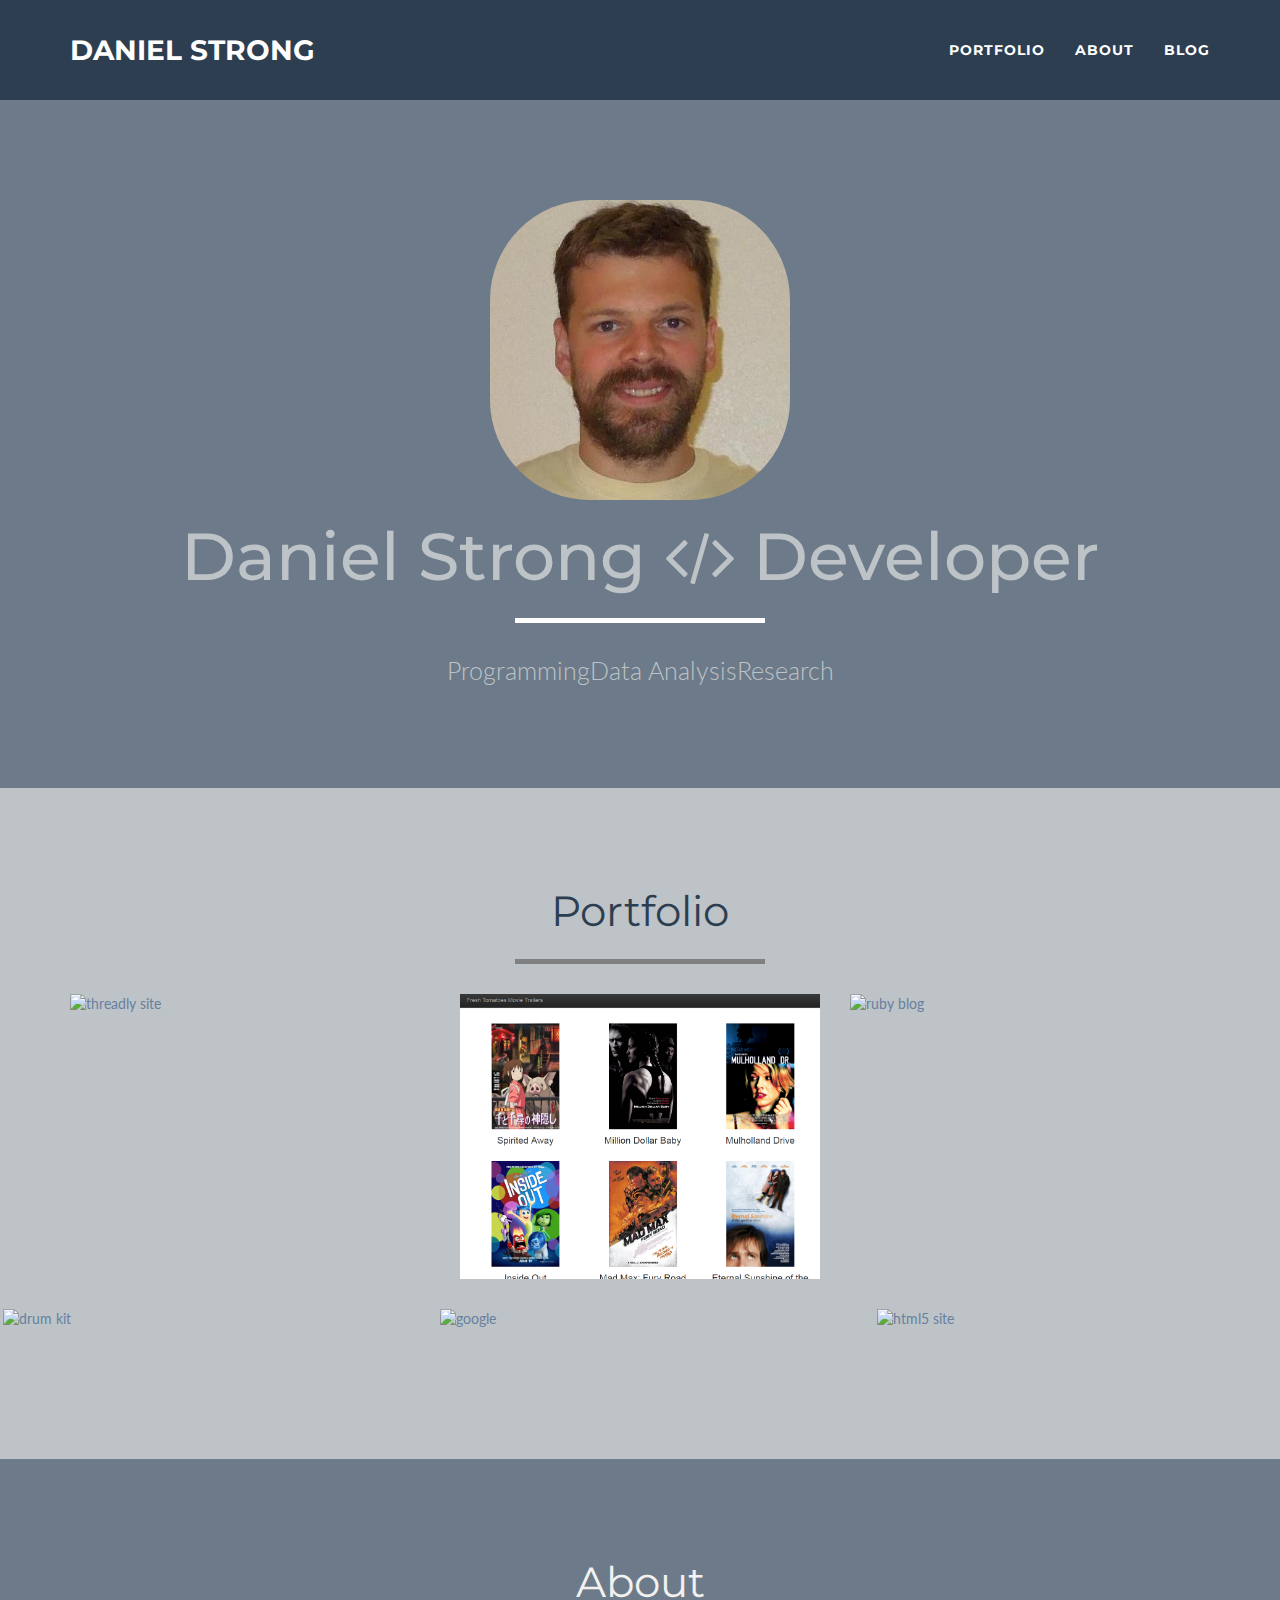
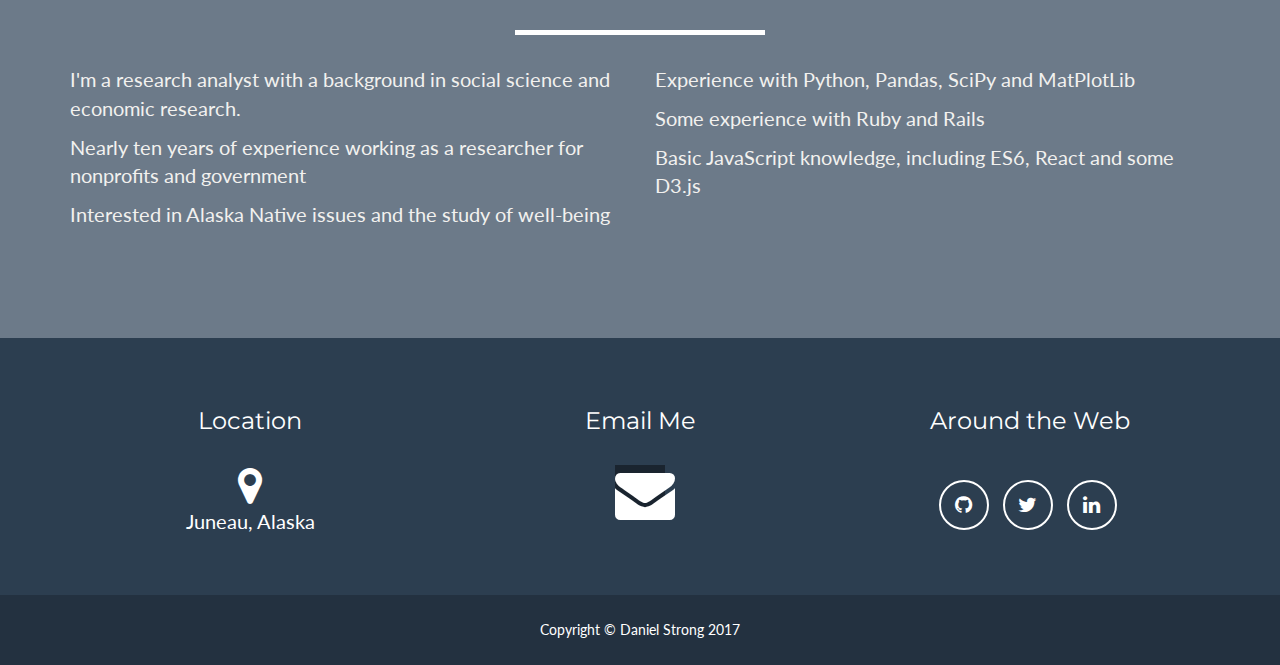
==== index.html @ 7bd33fba "Update index.html" ====
<!DOCTYPE html>
<html lang="en">

<head>

    <meta charset="utf-8">
    <meta http-equiv="X-UA-Compatible" content="IE=edge">
    <meta name="viewport" content="width=device-width, initial-scale=1">
    <meta name="description" content="">
    <meta name="author" content="">
    <link rel="icon" 
      type="image/png" 
      href="img/icon.png">
    <title>Daniel Strong // Developer</title>

    <!-- Bootstrap Core CSS -->
    <link href="vendor/bootstrap/css/bootstrap.min.css" rel="stylesheet">

    <!-- Theme CSS -->
    <link href="css/freelancer.css" rel="stylesheet">

    <!-- Custom Fonts -->
    <link href="vendor/font-awesome/css/font-awesome.min.css" rel="stylesheet" type="text/css">
    <link href="https://fonts.googleapis.com/css?family=Montserrat:400,700" rel="stylesheet" type="text/css">
    <link href="https://fonts.googleapis.com/css?family=Lato:400,700,400italic,700italic" rel="stylesheet" type="text/css">

    <!-- HTML5 Shim and Respond.js IE8 support of HTML5 elements and media queries -->
    <!-- WARNING: Respond.js doesn't work if you view the page via file:// -->
    <!--[if lt IE 9]>
        <script src="https://oss.maxcdn.com/libs/html5shiv/3.7.0/html5shiv.js"></script>
        <script src="https://oss.maxcdn.com/libs/respond.js/1.4.2/respond.min.js"></script>
    <![endif]-->

</head>

<body id="page-top" class="index">
<div id="skipnav"><a href="#maincontent">Skip to main content</a></div>

    <!-- Navigation -->
    <nav id="mainNav" class="navbar navbar-default navbar-fixed-top navbar-custom">
        <div class="container">
            <!-- Brand and toggle get grouped for better mobile display -->
            <div class="navbar-header page-scroll">
                <button type="button" class="navbar-toggle" data-toggle="collapse" data-target="#bs-example-navbar-collapse-1">
                    <span class="sr-only">Toggle navigation</span> Menu <i class="fa fa-bars"></i>
                </button>
                <a class="navbar-brand" href="#page-top">Daniel Strong</a>
            </div>

            <!-- Collect the nav links, forms, and other content for toggling -->
            <div class="collapse navbar-collapse" id="bs-example-navbar-collapse-1">
                <ul class="nav navbar-nav navbar-right">
                    <li class="hidden">
                        <a href="#page-top"></a>
                    </li>
                    <li class="page-scroll">
                        <a href="#portfolio">Portfolio</a>
                    </li>
                    <li class="page-scroll">
                        <a href="#about">About</a>
                    </li>
                    <li class="nav-item">
                        <a class="nav-link" href="http://danstrong.tech/blog">Blog</a>
                    </li>
                </ul>
            </div>
            <!-- /.navbar-collapse -->
        </div>
        <!-- /.container-fluid -->
    </nav>

    <!-- Header -->
    <header>
        <div class="container" id="maincontent" tabindex="-1">
            <div class="row">
                <div class="col-lg-12">
                    <img class="img-responsive" src="img/profile.png" alt="">
                    <div class="intro-text">
                        <h1 class="name">Daniel Strong <i class="fa fa-code" aria-hidden="true"></i> Developer</h1>
                        <hr class="star-light">
                        <span class="skills">Programming<i class="fa fa-superpowers" aria-hidden="true"></i>Data Analysis<i class="fa fa-superpowers" aria-hidden="true"></i>Research</span>
                    </div>
                </div>
            </div>
        </div>
    </header>

    <!-- Portfolio Grid Section -->
    <section id="portfolio">
        <div class="container">
            <div class="row">
                <div class="col-lg-12 text-center">
                    <h2>Portfolio</h2>
                    <hr class="star-primary">
                </div>
            </div>
            <div class="row">
                <div class="col-sm-4 portfolio-item">
                    <a href="http://danstrong.tech/Codecademy_Threadly/" class="portfolio-link" data-toggle="modal">
                        <div class="caption">
                            <div class="caption-content">
                                <i class="fa fa-search-plus fa-3x"></i>
                            </div>
                        </div>
                        <img src="https://res.cloudinary.com/dtuugr9o5/image/upload/v1489695111/threadly_eepweg.png" class="img-responsive" alt="threadly site">
                    </a>
                </div>
                <div class="col-sm-4 portfolio-item">
                    <a href="https://github.com/strongdan/Movie-Trailer-Website-Project" class="portfolio-link" data-toggle="modal">
                        <div class="caption">
                            <div class="caption-content">
                                <i class="fa fa-search-plus fa-3x"></i>
                            </div>
                        </div>
                        <img src="img/portfolio/tomatoes.png" class="img-responsive" alt="Slice of cake">
                    </a>
                </div>
                <div class="col-sm-4 portfolio-item">
                    <a href="https://github.com/strongdan/codermanual-ruby-blog" class="portfolio-link" data-toggle="modal">
                        <div class="caption">
                            <div class="caption-content">
                                <i class="fa fa-search-plus fa-3x"></i>
                            </div>
                        </div>
                        <img src="https://res.cloudinary.com/dtuugr9o5/image/upload/v1489695111/blog_dh3dwv.png" class="img-responsive" alt="ruby blog">
                    </a>
                </div>
            </div>
        </div>
        
        <div class="row">
                <div class="col-sm-4 portfolio-item">
                    <a href="https://github.com/strongdan/js-drum-kit/" class="portfolio-link" data-toggle="modal">
                        <div class="caption">
                            <div class="caption-content">
                                <i class="fa fa-search-plus fa-3x"></i>
                            </div>
                        </div>
                        <img src="https://res.cloudinary.com/dtuugr9o5/image/upload/v1489695112/drumkit_b3hv1u.png" class="img-responsive" alt="drum kit">
                    </a>
                </div>
                <div class="col-sm-4 portfolio-item">
                    <a href="http://danstrong.tech/google-homepage/" class="portfolio-link" data-toggle="modal">
                        <div class="caption">
                            <div class="caption-content">
                                <i class="fa fa-search-plus fa-3x"></i>
                            </div>
                        </div>
                        <img src="https://res.cloudinary.com/dtuugr9o5/image/upload/v1489695111/google_zbb454.png" class="img-responsive" alt="google">
                    </a>
                </div>
                <div class="col-sm-4 portfolio-item">
                    <a href="http://danstrong.tech/udacity-make-a-webpage/" class="portfolio-link" data-toggle="modal">
                        <div class="caption">
                            <div class="caption-content">
                                <i class="fa fa-search-plus fa-3x"></i>
                            </div>
                        </div>
                        <img src="https://res.cloudinary.com/dtuugr9o5/image/upload/v1489695112/html5_yzer4u.png" class="img-responsive" alt="html5 site">
                    </a>
                </div>
            </div>
        </div>
    </section>

    <!-- About Section -->
    <section class="success" id="about">
        <div class="container">
            <div class="row">
                <div class="col-lg-12 text-center">
                    <h2>About</h2>
                    <hr class="star-light">
                </div>
            </div>
            <div class="row">
                <div class="col-md-6">
                    <p>I'm a research analyst with a background in social science and economic research.</p>
                    <p>Nearly ten years of experience working as a researcher for nonprofits and government</p>
                    <p>Interested in Alaska Native issues and the study of well-being</p>
                </div>
                <div class="col-md-6">
                    <p>Experience with Python, Pandas, SciPy and MatPlotLib</p>
                    <p>Some experience with Ruby and Rails</p>
                    <p>Basic JavaScript knowledge, including ES6, React and some D3.js</p>
                </div>
            </div>
        </div>
    </section>
    
    <!-- Footer -->
    <footer class="text-center">
        <div class="footer-above">
            <div class="container">
                <div class="row">
                    <div class="footer-col col-md-4">
                        <h3>Location</h3>
                        <i class="fa fa-map-marker fa-3x" aria-hidden="true"></i>
                        <p>Juneau, Alaska
                    </div>
                    <div class="footer-col col-md-4">
                        <h3> Email Me </h3>
                        <a class="email-btn" href="mailto:danielstrong@mac.com">
                        <i class="fa fa-envelope fa-3x" aria-hidden="true"></i></a>
                    </div>
                    <div class="footer-col col-md-4">
                        <h3>Around the Web</h3>
                        <ul class="list-inline">
                          <li>
                              <a href="https://github.com/strongdan" class="btn-social btn-outline"><span class="sr-only">Github</span><i class="fa fa-github" aria-hidden="true"></i></a>
                          </li>
                            <li>
                                <a href="https://twitter.com/danstrong" class="btn-social btn-outline"><span class="sr-only">Twitter</span><i class="fa fa-fw fa-twitter"></i></a>
                            </li>
                            <li>
                                <a href="https://www.linkedin.com/in/dan-strong/" class="btn-social btn-outline"><span class="sr-only">Linked In</span><i class="fa fa-fw fa-linkedin"></i></a>
                            </li>
                        </ul>
                    </div>
                </div>
            </div>
        </div>
        <div class="footer-below">
            <div class="container">
                <div class="row">
                    <div class="col-lg-12">
                        Copyright &copy; Daniel Strong 2017
                    </div>
                </div>
            </div>
        </div>
    </footer>

    <!-- Scroll to Top Button (Only visible on small and extra-small screen sizes) -->
    <div class="scroll-top page-scroll hidden-sm hidden-xs hidden-lg hidden-md">
        <a class="btn btn-primary" href="#page-top">
            <i class="fa fa-chevron-up"></i>
        </a>
    </div>

    <!-- Portfolio Modals -->
    <div class="portfolio-modal modal fade" id="portfolioModal1" tabindex="-1" role="dialog" aria-hidden="true">
        <div class="modal-content">
            <div class="close-modal" data-dismiss="modal">
                <div class="lr">
                    <div class="rl">
                    </div>
                </div>
            </div>
            <div class="container">
                <div class="row">
                    <div class="col-lg-8 col-lg-offset-2">
                        <div class="modal-body">
                            <h2>Project Title</h2>
                            <hr class="star-primary">
                            <img src="img/portfolio/cabin.png" class="img-responsive img-centered" alt="">
                            <p>Use this area of the page to describe your project. The icon above is part of a free icon set by <a href="https://sellfy.com/p/8Q9P/jV3VZ/">Flat Icons</a>. On their website, you can download their free set with 16 icons, or you can purchase the entire set with 146 icons for only $12!</p>
                            <ul class="list-inline item-details">
                                <li>Client:
                                    <strong><a href="http://startbootstrap.com">Start Bootstrap</a>
                                    </strong>
                                </li>
                                <li>Date:
                                    <strong><a href="http://startbootstrap.com">April 2014</a>
                                    </strong>
                                </li>
                                <li>Service:
                                    <strong><a href="http://startbootstrap.com">Web Development</a>
                                    </strong>
                                </li>
                            </ul>
                            <button type="button" class="btn btn-default" data-dismiss="modal"><i class="fa fa-times"></i> Close</button>
                        </div>
                    </div>
                </div>
            </div>
        </div>
    </div>
    <div class="portfolio-modal modal fade" id="portfolioModal2" tabindex="-1" role="dialog" aria-hidden="true">
        <div class="modal-content">
            <div class="close-modal" data-dismiss="modal">
                <div class="lr">
                    <div class="rl">
                    </div>
                </div>
            </div>
            <div class="container">
                <div class="row">
                    <div class="col-lg-8 col-lg-offset-2">
                        <div class="modal-body">
                            <h2>Project Title</h2>
                            <hr class="star-primary">
                            <img src="img/portfolio/cake.png" class="img-responsive img-centered" alt="">
                            <p>Use this area of the page to describe your project. The icon above is part of a free icon set by <a href="https://sellfy.com/p/8Q9P/jV3VZ/">Flat Icons</a>. On their website, you can download their free set with 16 icons, or you can purchase the entire set with 146 icons for only $12!</p>
                            <ul class="list-inline item-details">
                                <li>Client:
                                    <strong><a href="http://startbootstrap.com">Start Bootstrap</a>
                                    </strong>
                                </li>
                                <li>Date:
                                    <strong><a href="http://startbootstrap.com">April 2014</a>
                                    </strong>
                                </li>
                                <li>Service:
                                    <strong><a href="http://startbootstrap.com">Web Development</a>
                                    </strong>
                                </li>
                            </ul>
                            <button type="button" class="btn btn-default" data-dismiss="modal"><i class="fa fa-times"></i> Close</button>
                        </div>
                    </div>
                </div>
            </div>
        </div>
    </div>
    <div class="portfolio-modal modal fade" id="portfolioModal3" tabindex="-1" role="dialog" aria-hidden="true">
        <div class="modal-content">
            <div class="close-modal" data-dismiss="modal">
                <div class="lr">
                    <div class="rl">
                    </div>
                </div>
            </div>
            <div class="container">
                <div class="row">
                    <div class="col-lg-8 col-lg-offset-2">
                        <div class="modal-body">
                            <h2>Project Title</h2>
                            <hr class="star-primary">
                            <img src="img/portfolio/circus.png" class="img-responsive img-centered" alt="">
                            <p>Use this area of the page to describe your project. The icon above is part of a free icon set by <a href="https://sellfy.com/p/8Q9P/jV3VZ/">Flat Icons</a>. On their website, you can download their free set with 16 icons, or you can purchase the entire set with 146 icons for only $12!</p>
                            <ul class="list-inline item-details">
                                <li>Client:
                                    <strong><a href="http://startbootstrap.com">Start Bootstrap</a>
                                    </strong>
                                </li>
                                <li>Date:
                                    <strong><a href="http://startbootstrap.com">April 2014</a>
                                    </strong>
                                </li>
                                <li>Service:
                                    <strong><a href="http://startbootstrap.com">Web Development</a>
                                    </strong>
                                </li>
                            </ul>
                            <button type="button" class="btn btn-default" data-dismiss="modal"><i class="fa fa-times"></i> Close</button>
                        </div>
                    </div>
                </div>
            </div>
        </div>
    </div>
    <div class="portfolio-modal modal fade" id="portfolioModal4" tabindex="-1" role="dialog" aria-hidden="true">
        <div class="modal-content">
            <div class="close-modal" data-dismiss="modal">
                <div class="lr">
                    <div class="rl">
                    </div>
                </div>
            </div>
            <div class="container">
                <div class="row">
                    <div class="col-lg-8 col-lg-offset-2">
                        <div class="modal-body">
                            <h2>Project Title</h2>
                            <hr class="star-primary">
                            <img src="img/portfolio/game.png" class="img-responsive img-centered" alt="">
                            <p>Use this area of the page to describe your project. The icon above is part of a free icon set by <a href="https://sellfy.com/p/8Q9P/jV3VZ/">Flat Icons</a>. On their website, you can download their free set with 16 icons, or you can purchase the entire set with 146 icons for only $12!</p>
                            <ul class="list-inline item-details">
                                <li>Client:
                                    <strong><a href="http://startbootstrap.com">Start Bootstrap</a>
                                    </strong>
                                </li>
                                <li>Date:
                                    <strong><a href="http://startbootstrap.com">April 2014</a>
                                    </strong>
                                </li>
                                <li>Service:
                                    <strong><a href="http://startbootstrap.com">Web Development</a>
                                    </strong>
                                </li>
                            </ul>
                            <button type="button" class="btn btn-default" data-dismiss="modal"><i class="fa fa-times"></i> Close</button>
                        </div>
                    </div>
                </div>
            </div>
        </div>
    </div>
    <div class="portfolio-modal modal fade" id="portfolioModal5" tabindex="-1" role="dialog" aria-hidden="true">
        <div class="modal-content">
            <div class="close-modal" data-dismiss="modal">
                <div class="lr">
                    <div class="rl">
                    </div>
                </div>
            </div>
            <div class="container">
                <div class="row">
                    <div class="col-lg-8 col-lg-offset-2">
                        <div class="modal-body">
                            <h2>Project Title</h2>
                            <hr class="star-primary">
                            <img src="img/portfolio/safe.png" class="img-responsive img-centered" alt="">
                            <p>Use this area of the page to describe your project. The icon above is part of a free icon set by <a href="https://sellfy.com/p/8Q9P/jV3VZ/">Flat Icons</a>. On their website, you can download their free set with 16 icons, or you can purchase the entire set with 146 icons for only $12!</p>
                            <ul class="list-inline item-details">
                                <li>Client:
                                    <strong><a href="http://startbootstrap.com">Start Bootstrap</a>
                                    </strong>
                                </li>
                                <li>Date:
                                    <strong><a href="http://startbootstrap.com">April 2014</a>
                                    </strong>
                                </li>
                                <li>Service:
                                    <strong><a href="http://startbootstrap.com">Web Development</a>
                                    </strong>
                                </li>
                            </ul>
                            <button type="button" class="btn btn-default" data-dismiss="modal"><i class="fa fa-times"></i> Close</button>
                        </div>
                    </div>
                </div>
            </div>
        </div>
    </div>
    <div class="portfolio-modal modal fade" id="portfolioModal6" tabindex="-1" role="dialog" aria-hidden="true">
        <div class="modal-content">
            <div class="close-modal" data-dismiss="modal">
                <div class="lr">
                    <div class="rl">
                    </div>
                </div>
            </div>
            <div class="container">
                <div class="row">
                    <div class="col-lg-8 col-lg-offset-2">
                        <div class="modal-body">
                            <h2>Project Title</h2>
                            <hr class="star-primary">
                            <img src="img/portfolio/submarine.png" class="img-responsive img-centered" alt="">
                            <p>Use this area of the page to describe your project. The icon above is part of a free icon set by <a href="https://sellfy.com/p/8Q9P/jV3VZ/">Flat Icons</a>. On their website, you can download their free set with 16 icons, or you can purchase the entire set with 146 icons for only $12!</p>
                            <ul class="list-inline item-details">
                                <li>Client:
                                    <strong><a href="http://startbootstrap.com">Start Bootstrap</a>
                                    </strong>
                                </li>
                                <li>Date:
                                    <strong><a href="http://startbootstrap.com">April 2014</a>
                                    </strong>
                                </li>
                                <li>Service:
                                    <strong><a href="http://startbootstrap.com">Web Development</a>
                                    </strong>
                                </li>
                            </ul>
                            <button id="btnSubmit" type="button" class="btn btn-default" data-dismiss="modal"><i class="fa fa-times"></i> Close</button>
                        </div>
                    </div>
                </div>
            </div>
        </div>
    </div>

    <!-- jQuery -->
    <script src="vendor/jquery/jquery.min.js"></script>

    <!-- Bootstrap Core JavaScript -->
    <script src="vendor/bootstrap/js/bootstrap.min.js"></script>

    <!-- Plugin JavaScript -->
    <script src="https://cdnjs.cloudflare.com/ajax/libs/jquery-easing/1.3/jquery.easing.min.js"></script>

    <!-- Contact Form JavaScript -->
    <script src="js/jqBootstrapValidation.js"></script>
    <script src="js/contact_me.js"></script>

    <!-- Theme JavaScript -->
    <script src="js/freelancer.min.js"></script>

</body>

</html>
---- css/freelancer.css ----
/*!
 * Start Bootstrap - Freelancer v3.3.7+1 (http://startbootstrap.com/template-overviews/freelancer)
 * Copyright 2013-2016 Start Bootstrap
 * Licensed under MIT (https://github.com/BlackrockDigital/startbootstrap/blob/gh-pages/LICENSE)
 */
body {
  font-family: 'Lato', 'Helvetica Neue', Helvetica, Arial, sans-serif;
  overflow-x: hidden;
}
p {
  font-size: 20px;
}
p.small {
  font-size: 16px;
}
a,
a:hover,
a:focus,
a:active,
a.active {
  color: #67809F; /* Hoki */
}
h1,
h2,
h3,
h4,
h5,
h6 {
  font-family: "Montserrat", "Helvetica Neue", Helvetica, Arial, sans-serif;
  font-weight: 400;
}

#about {
  color: #F2F1EF;
}

#maincontent {
  color: #BDC3C7; 
}
hr.star-light,
hr.star-primary {
  padding: 0;
  border: none;
  border-top: solid 5px;
  text-align: center;
  max-width: 250px;
  margin: 25px auto 30px;
}
hr.star-light:after,
hr.star-primary:after {
  content: "\f06c";
  font-family: FontAwesome;
  display: inline-block;
  position: relative;
  top: -0.8em;
  font-size: 2em;
  padding: 0 0.25em;
}
hr.star-light {
  border-color: white;
}
hr.star-light:after {
  /* background-color: #18BC9C; */
  color: white;
}
hr.star-primary {
  /* border-color: #2C3E50; */
}
hr.comment:after {
  background-color: white;
}
.img-centered {
  margin: 0 auto;
}
header {
  text-align: center;
  background: #6C7A89; // Cascade
  color: white;
}
header .container {
  padding-top: 100px;
  padding-bottom: 50px;
}
header img {
  display: block;
  margin: 0 auto 20px;
  width: 300px;
  height: 300px;
  -moz-border-radius: 100px;
  -webkit-border-radius: 100px;
  border-radius: 100px;
}
header .intro-text .name {
  display: block;
  font-family: "Montserrat", "Helvetica Neue", Helvetica, Arial, sans-serif;
  font-weight: 500;
  font-size: 2em;
}
header .intro-text .skills {
  font-size: 1.25em;
  font-weight: 300;
}
@media (min-width: 768px) {
  header .container {
    padding-top: 200px;
    padding-bottom: 100px;
  }
  header .intro-text .name {
    font-size: 4.75em;
  }
  header .intro-text .skills {
    font-size: 1.75em;
  }
}
.navbar-custom {
  background: #2C3E50;
  font-family: "Montserrat", "Helvetica Neue", Helvetica, Arial, sans-serif;
  text-transform: uppercase;
  font-weight: 700;
  border: none;
}
.navbar-custom .navbar-brand {
  color: white;
}
.navbar-custom .navbar-brand:hover,
.navbar-custom .navbar-brand:focus,
.navbar-custom .navbar-brand:active,
.navbar-custom .navbar-brand.active {
  color: white;
}
.navbar-custom .navbar-nav {
  letter-spacing: 1px;
}
.navbar-custom .navbar-nav li a {
  color: white;
}
.navbar-custom .navbar-nav li a:hover {
  color: #67809f;
}
.navbar-custom .navbar-nav li a:focus,
.navbar-custom .navbar-nav li a:active {
  color: white;
}
.navbar-custom .navbar-nav li.active a {
  color: white;
  background: #67809f;
}
.navbar-custom .navbar-nav li.active a:hover,
.navbar-custom .navbar-nav li.active a:focus,
.navbar-custom .navbar-nav li.active a:active {
  color: white;
  background: #67809f;
}
.navbar-custom .navbar-toggle {
  color: white;
  text-transform: uppercase;
  font-size: 10px;
  border-color: white;
}
.navbar-custom .navbar-toggle:hover,
.navbar-custom .navbar-toggle:focus {
  background-color: #67809F;
  color: white;
  border-color: #2C3E50;
}
@media (min-width: 768px) {
  .navbar-custom {
    padding: 25px 0;
    -webkit-transition: padding 0.3s;
    -moz-transition: padding 0.3s;
    transition: padding 0.3s;
  }
  .navbar-custom .navbar-brand {
    font-size: 2em;
    -webkit-transition: all 0.3s;
    -moz-transition: all 0.3s;
    transition: all 0.3s;
  }
  .navbar-custom.affix {
    padding: 10px 0;
  }
  .navbar-custom.affix .navbar-brand {
    font-size: 1.5em;
  }
}
section {
  padding: 100px 0;
}
section h2 {
  margin: 0;
  font-size: 3em;
}
section.success {
  background: #6C7A89; // Lynch
  color: #E4F1FE;
}
@media (max-width: 767px) {
  section {
    padding: 75px 0;
  }
  section.first {
    padding-top: 75px;
  }
}
#portfolio {
  background: #BDC3C7; /* Silver Sand */
  color: #2C3E50;
}

#portfolio .portfolio-item {
  margin: 0 0 15px;
  right: 0;
}
#portfolio .portfolio-item .portfolio-link {
  display: block;
  position: relative;
  max-width: 400px;
  margin: 0 auto;
}
#portfolio .portfolio-item .portfolio-link .caption {
  background: #ECF0F1; // Porcelain BDC3C7
  position: absolute;
  width: 100%;
  height: 100%;
  opacity: 0;
  transition: all ease 0.5s;
  -webkit-transition: all ease 0.5s;
  -moz-transition: all ease 0.5s;
}
#portfolio .portfolio-item .portfolio-link .caption:hover {
  opacity: 1;
}
#portfolio .portfolio-item .portfolio-link .caption .caption-content {
  position: absolute;
  width: 100%;
  height: 20px;
  font-size: 20px;
  text-align: center;
  top: 50%;
  margin-top: -12px;
  color: white;
}
#portfolio .portfolio-item .portfolio-link .caption .caption-content i {
  margin-top: -12px;
}
#portfolio .portfolio-item .portfolio-link .caption .caption-content h3,
#portfolio .portfolio-item .portfolio-link .caption .caption-content h4 {
  margin: 0;
}
#portfolio * {
  z-index: 2;
}
@media (min-width: 767px) {
  #portfolio .portfolio-item {
    margin: 0 0 30px;
  }
}
.floating-label-form-group {
  position: relative;
  margin-bottom: 0;
  padding-bottom: 0.5em;
  border-bottom: 1px solid #eeeeee;
}
.floating-label-form-group input,
.floating-label-form-group textarea {
  z-index: 1;
  position: relative;
  padding-right: 0;
  padding-left: 0;
  border: none;
  border-radius: 0;
  font-size: 1.5em;
  background: none;
  box-shadow: none !important;
  resize: none;
}
.floating-label-form-group label {
  display: block;
  z-index: 0;
  position: relative;
  top: 2em;
  margin: 0;
  font-size: 0.85em;
  line-height: 1.764705882em;
  vertical-align: middle;
  vertical-align: baseline;
  opacity: 0;
  -webkit-transition: top 0.3s ease,opacity 0.3s ease;
  -moz-transition: top 0.3s ease,opacity 0.3s ease;
  -ms-transition: top 0.3s ease,opacity 0.3s ease;
  transition: top 0.3s ease,opacity 0.3s ease;
}
.floating-label-form-group:not(:first-child) {
  padding-left: 14px;
  border-left: 1px solid #eeeeee;
}
.floating-label-form-group-with-value label {
  top: 0;
  opacity: 1;
}
.floating-label-form-group-with-focus label {
  color: #18BC9C;
}
form .row:first-child .floating-label-form-group {
  border-top: 1px solid #eeeeee;
}
footer {
  color: white;
}
footer h3 {
  margin-bottom: 30px;
}
footer .footer-above {
  padding-top: 50px;
  background-color: #2C3E50;
}
footer .footer-col {
  margin-bottom: 50px;
}
footer .footer-below {
  padding: 25px 0;
  background-color: #233140;
}

.email-btn {
  color: white;
  display: inline-block;
  height: 50px;
  width: 50px;
  text-align: center;
  font-size: 20px;
  line-height: 45px;
}

.email-btn:hover {
    color: #67809F; /* Loki */
}

.btn-outline {
  color: white;
  font-size: 20px;
  border: solid 2px white;
  background: transparent;
  transition: all 0.3s ease-in-out;
  margin-top: 15px;
}
.btn-outline:hover,
.btn-outline:focus,
.btn-outline:active,
.btn-outline.active {
  color: #34495E; /* pickled bluewood */
  background: white;
  border: solid 2px white;
}
.btn-primary {
  color: white;
  background-color: #34495E;
  border-color: #34495E;
  font-weight: 700;
}
.btn-primary:hover,
.btn-primary:focus,
.btn-primary:active,
.btn-primary.active,
.email-btn,
.open .dropdown-toggle.btn-primary {
  color: white;
  background-color: #1a242f;
  border-color: #161f29;
}
.btn-primary:active,
.btn-primary.active,
.open .dropdown-toggle.btn-primary {
  background-image: none;
}
.btn-primary.disabled,
.btn-primary[disabled],
fieldset[disabled] .btn-primary,
.btn-primary.disabled:hover,
.btn-primary[disabled]:hover,
fieldset[disabled] .btn-primary:hover,
.btn-primary.disabled:focus,
.btn-primary[disabled]:focus,
fieldset[disabled] .btn-primary:focus,
.btn-primary.disabled:active,
.btn-primary[disabled]:active,
fieldset[disabled] .btn-primary:active,
.btn-primary.disabled.active,
.btn-primary[disabled].active,
fieldset[disabled] .btn-primary.active {
  background-color: #2C3E50;
  border-color: #2C3E50;
}
.btn-primary .badge {
  color: #2C3E50;
  background-color: white;
}
.btn-success {
  color: white;
  background-color: #18BC9C;
  border-color: #18BC9C;
  font-weight: 700;
}
.btn-success:hover,
.btn-success:focus,
.btn-success:active,
.btn-success.active,
.open .dropdown-toggle.btn-success {
  color: white;
  background-color: #128f76;
  border-color: #11866f;
}
.btn-success:active,
.btn-success.active,
.open .dropdown-toggle.btn-success {
  background-image: none;
}
.btn-success.disabled,
.btn-success[disabled],
fieldset[disabled] .btn-success,
.btn-success.disabled:hover,
.btn-success[disabled]:hover,
fieldset[disabled] .btn-success:hover,
.btn-success.disabled:focus,
.btn-success[disabled]:focus,
fieldset[disabled] .btn-success:focus,
.btn-success.disabled:active,
.btn-success[disabled]:active,
fieldset[disabled] .btn-success:active,
.btn-success.disabled.active,
.btn-success[disabled].active,
fieldset[disabled] .btn-success.active {
  background-color: #18BC9C;
  border-color: #18BC9C;
}
.btn-success .badge {
  color: #18BC9C;
  background-color: white;
}
.btn-social {
  display: inline-block;
  height: 50px;
  width: 50px;
  border: 2px solid white;
  border-radius: 100%;
  text-align: center;
  font-size: 20px;
  line-height: 45px;
}
.scroll-top {
  position: fixed;
  right: 2%;
  bottom: 2%;
  width: 50px;
  height: 50px;
  z-index: 1049;
}
.scroll-top .btn {
  font-size: 20px;
  width: 50px;
  height: 50px;
  border-radius: 100%;
  line-height: 28px;
}
.portfolio-modal .modal-content {
  border-radius: 0;
  background-clip: border-box;
  -webkit-box-shadow: none;
  box-shadow: none;
  border: none;
  min-height: 100%;
  padding: 100px 0;
  text-align: center;
}
.portfolio-modal .modal-content h2 {
  margin: 0;
  font-size: 3em;
}
.portfolio-modal .modal-content img {
  margin-bottom: 30px;
}
.portfolio-modal .modal-content .item-details {
  margin: 30px 0;
}
.portfolio-modal .close-modal {
  position: absolute;
  width: 75px;
  height: 75px;
  background-color: transparent;
  top: 25px;
  right: 25px;
  cursor: pointer;
}
.portfolio-modal .close-modal:hover {
  opacity: 0.3;
}
.portfolio-modal .close-modal .lr {
  height: 75px;
  width: 1px;
  margin-left: 35px;
  background-color: #2C3E50;
  transform: rotate(45deg);
  -ms-transform: rotate(45deg);
  /* IE 9 */
  -webkit-transform: rotate(45deg);
  /* Safari and Chrome */
  z-index: 1051;
}
.portfolio-modal .close-modal .lr .rl {
  height: 75px;
  width: 1px;
  background-color: #2C3E50;
  transform: rotate(90deg);
  -ms-transform: rotate(90deg);
  /* IE 9 */
  -webkit-transform: rotate(90deg);
  /* Safari and Chrome */
  z-index: 1052;
}
.portfolio-modal .modal-backdrop {
  opacity: 0;
  display: none;
}
#skipnav a {
  padding: 6px;
  position: absolute;
  top: -40px;
  left: 0px;
  color: white;
  border-right: 1px solid white;
  border-bottom: 1px solid white;
  border-bottom-right-radius: 8px;
  background: transparent;
  transition: top 1s ease-out, background 1s linear;
  z-index: 2000;
}
#skipnav a:focus {
  position: absolute;
  left: 0px;
  top: 0px;
  background: #18BC9C;
  outline: 0;
  transition: top 0.1s ease-in, background 0.5s linear;
}
div#maincontent {
  outline: none;
}
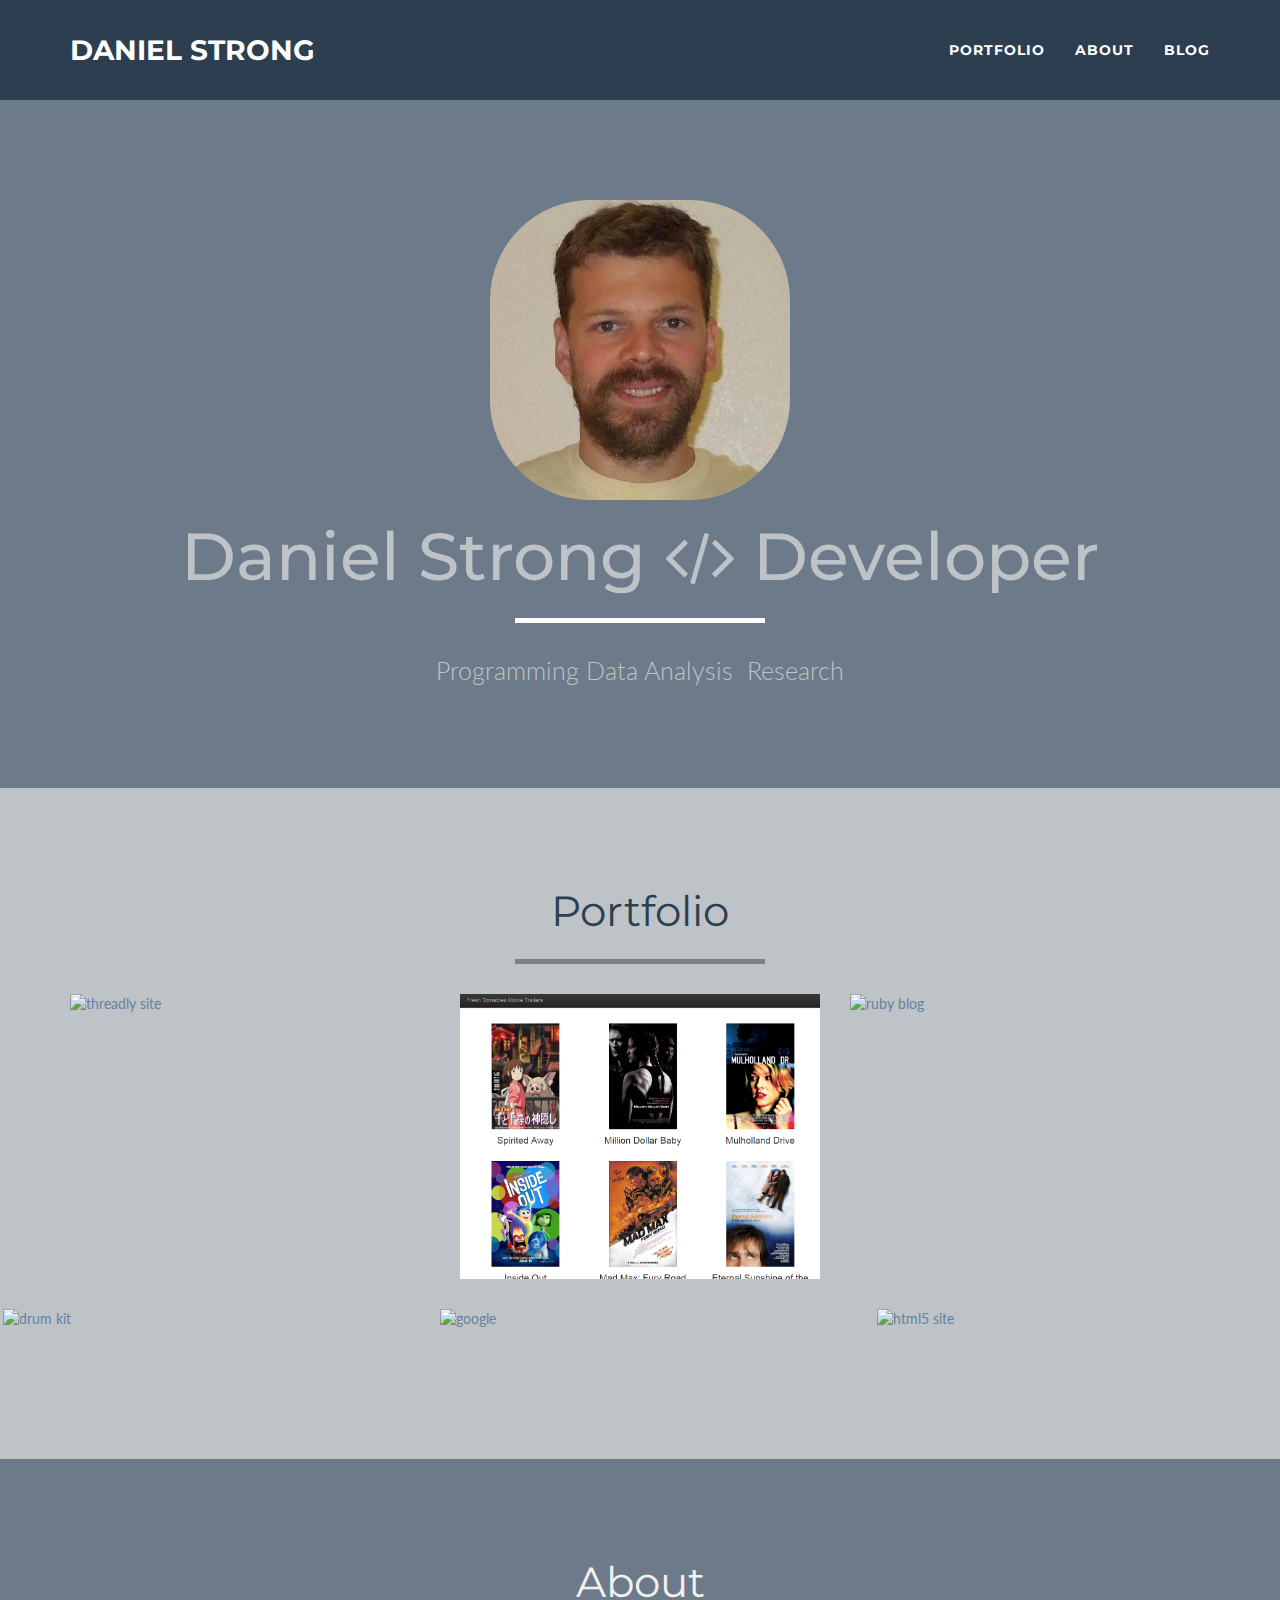
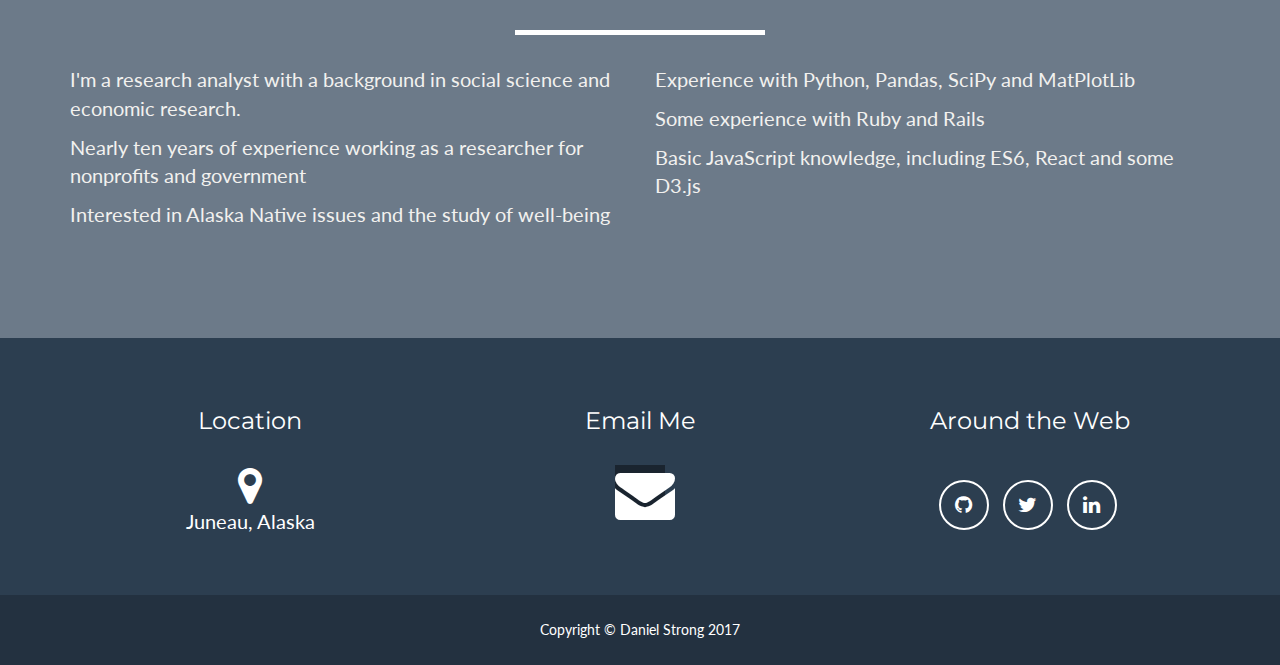
==== commit b5b9a046: "Update index.html" ====
--- a/index.html
+++ b/index.html
@@ -78,7 +78,7 @@
                     <div class="intro-text">
                         <h1 class="name">Daniel Strong <i class="fa fa-code" aria-hidden="true"></i> Developer</h1>
                         <hr class="star-light">
-                        <span class="skills">Programming<i class="fa fa-superpowers" aria-hidden="true"></i>Data Analysis<i class="fa fa-superpowers" aria-hidden="true"></i>Research</span>
+                        <span class="skills">Programming<i class="fa fa-superpowers" aria-hidden="true"></i>   Data Analysis   <i class="fa fa-superpowers" aria-hidden="true"></i>   Research</span>
                     </div>
                 </div>
             </div>
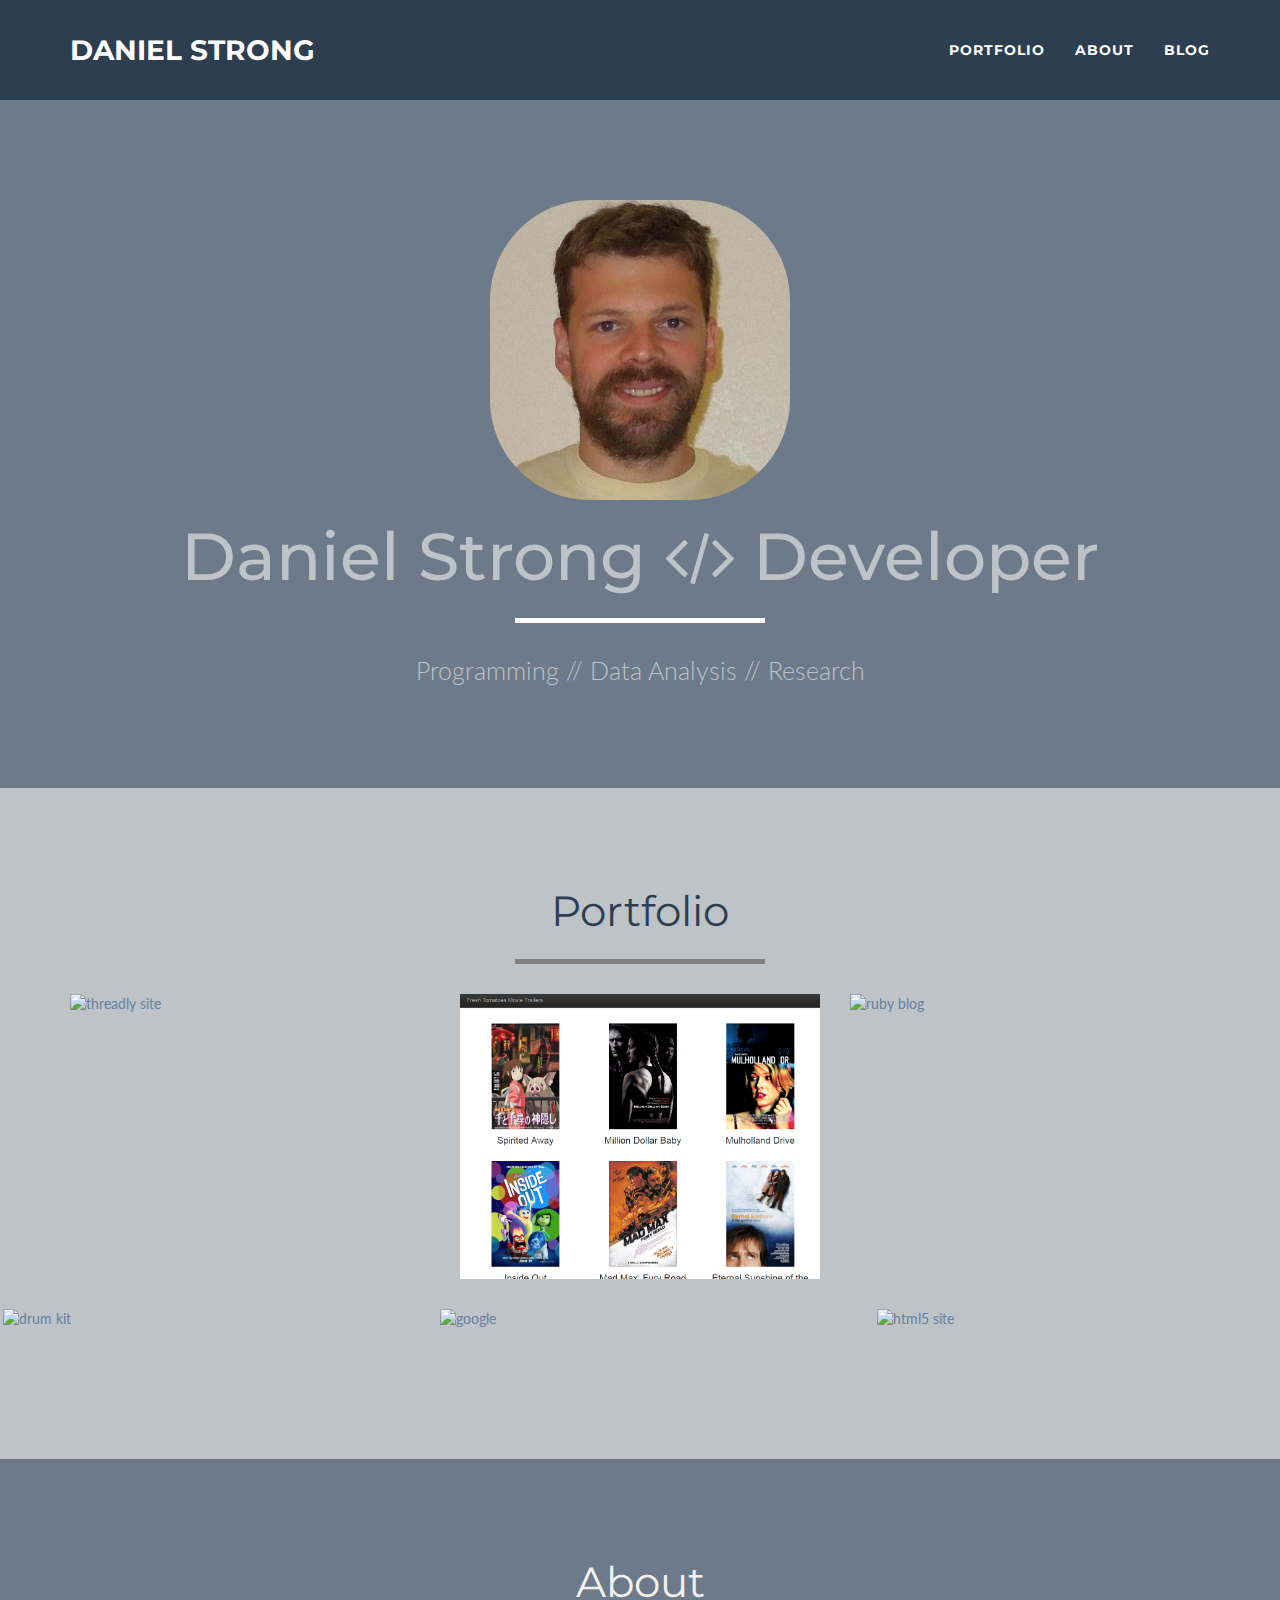
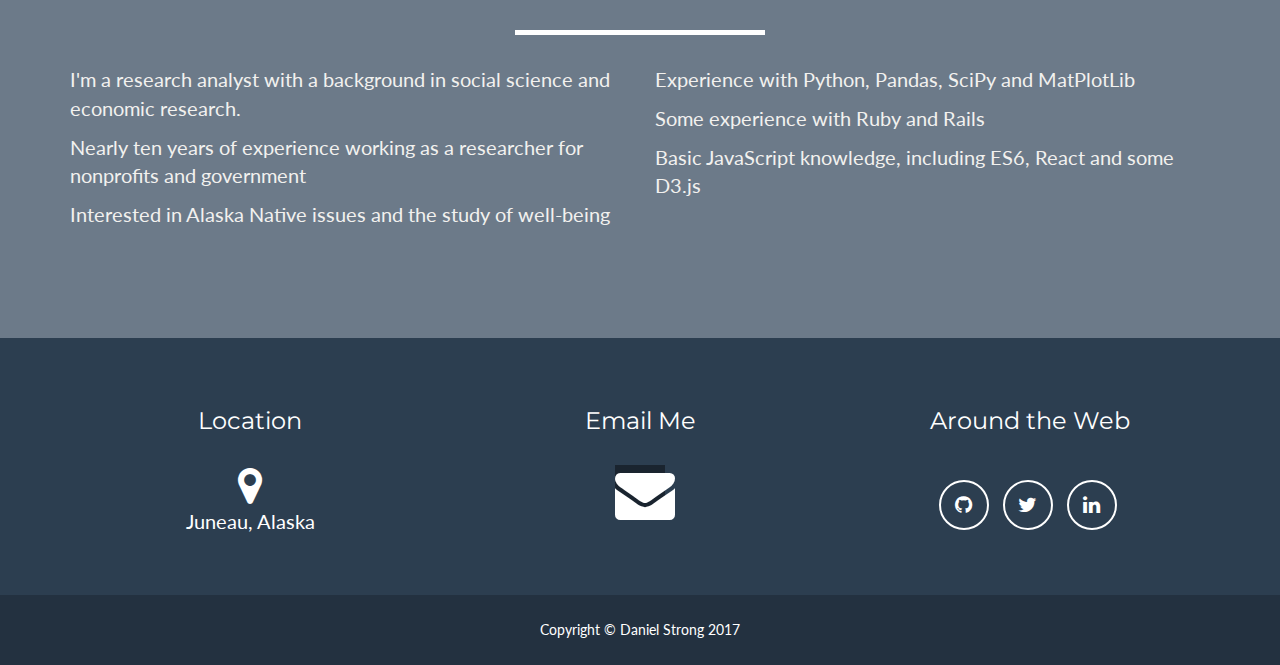
==== commit 2c07a775: "Update index.html" ====
--- a/index.html
+++ b/index.html
@@ -78,7 +78,7 @@
                     <div class="intro-text">
                         <h1 class="name">Daniel Strong <i class="fa fa-code" aria-hidden="true"></i> Developer</h1>
                         <hr class="star-light">
-                        <span class="skills">Programming<i class="fa fa-superpowers" aria-hidden="true"></i>   Data Analysis   <i class="fa fa-superpowers" aria-hidden="true"></i>   Research</span>
+                        <span class="skills">Programming   //   Data Analysis   //   Research</span>
                     </div>
                 </div>
             </div>
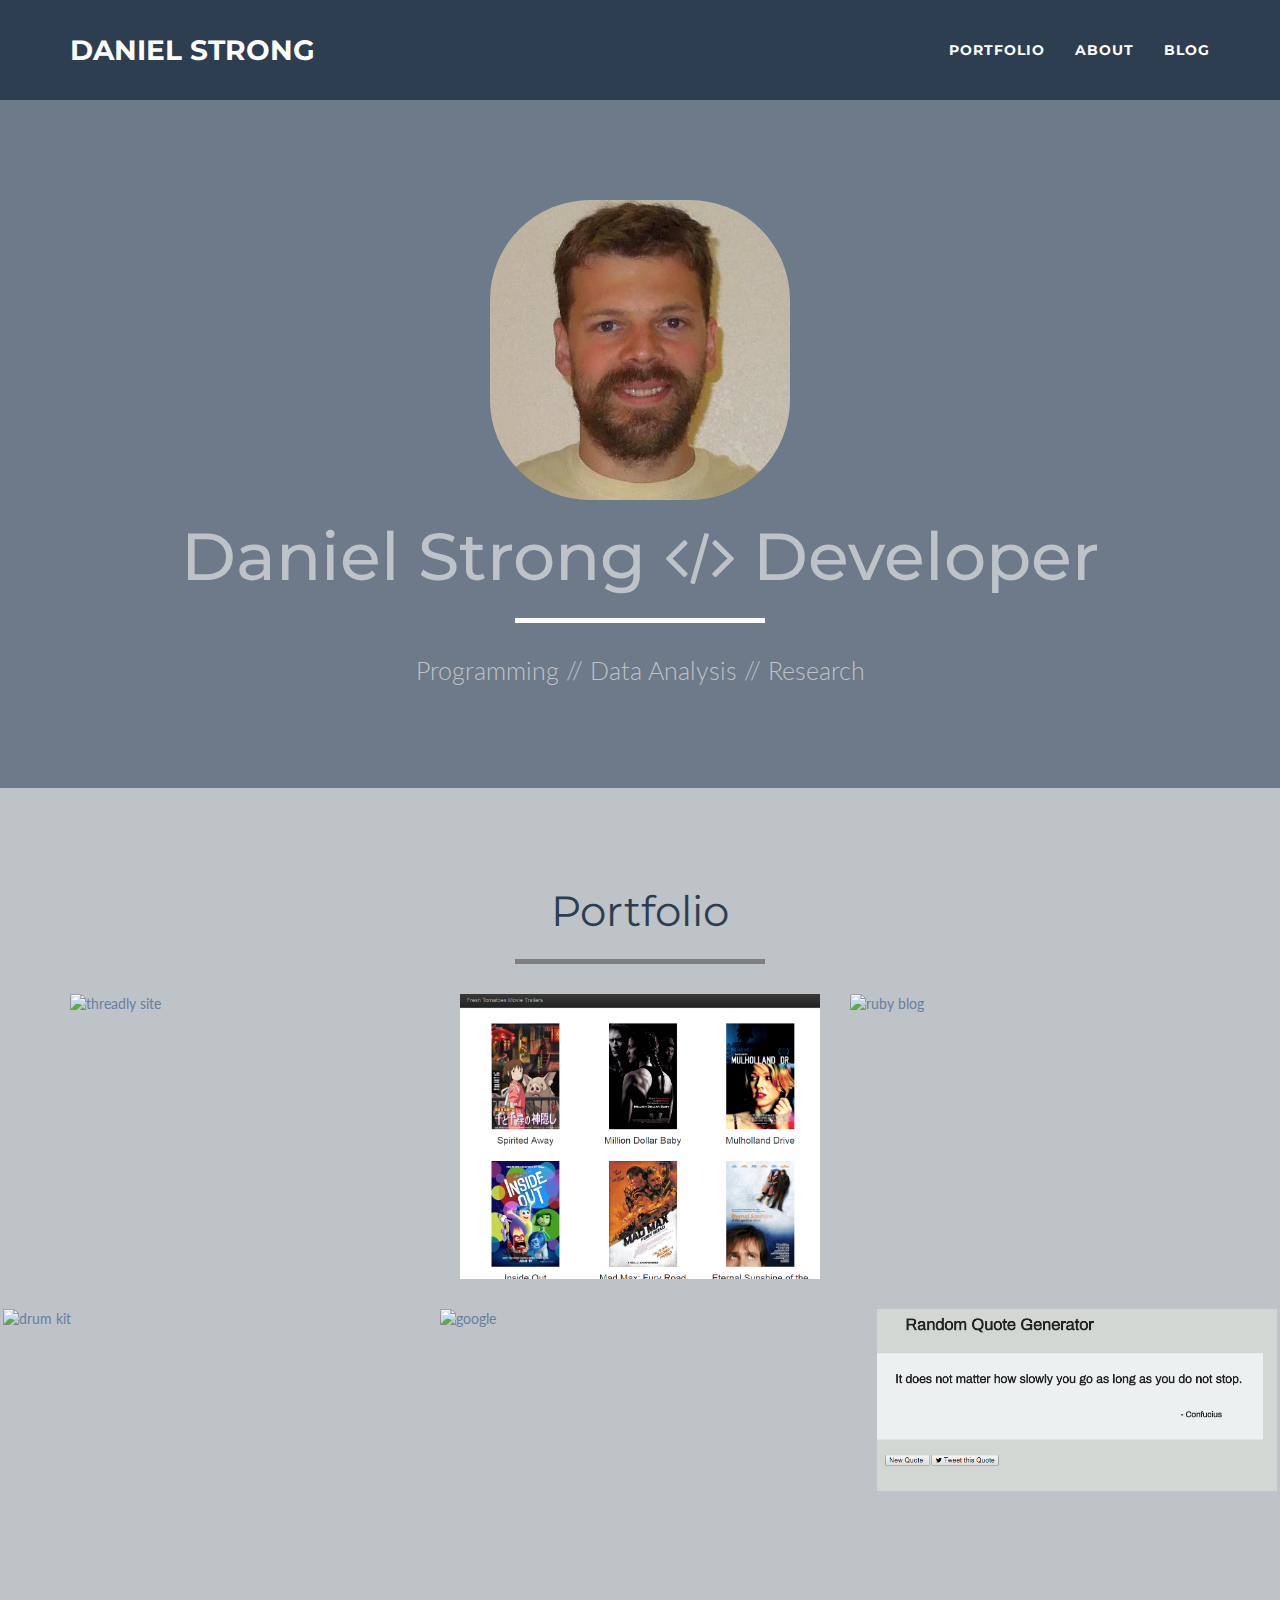
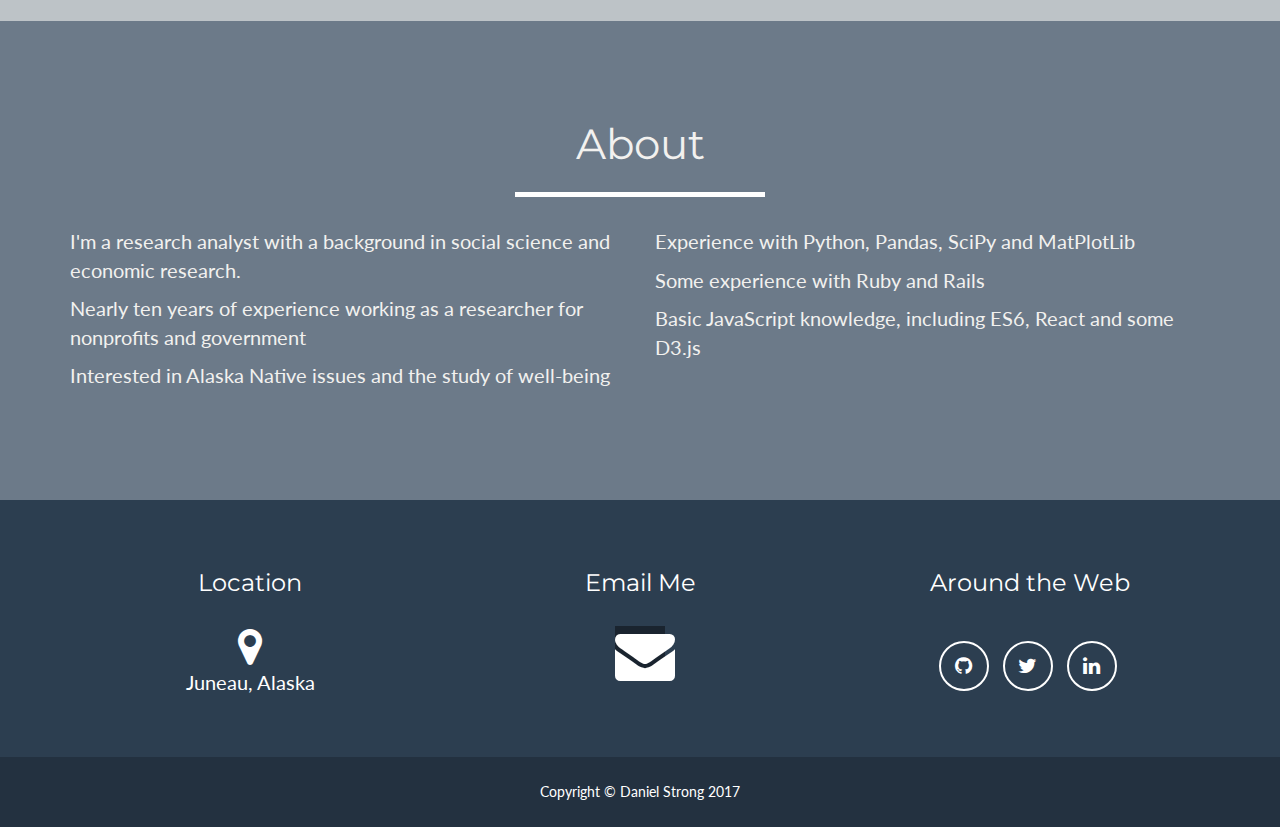
==== commit d6d68d82: "Update index.html" ====
--- a/index.html
+++ b/index.html
@@ -150,13 +150,13 @@
                     </a>
                 </div>
                 <div class="col-sm-4 portfolio-item">
-                    <a href="http://danstrong.tech/udacity-make-a-webpage/" class="portfolio-link" data-toggle="modal">
-                        <div class="caption">
-                            <div class="caption-content">
-                                <i class="fa fa-search-plus fa-3x"></i>
-                            </div>
-                        </div>
-                        <img src="https://res.cloudinary.com/dtuugr9o5/image/upload/v1489695112/html5_yzer4u.png" class="img-responsive" alt="html5 site">
+                    <a href="http://danstrong.tech/freeCodeCamp-random-quote-generator/" class="portfolio-link" data-toggle="modal">
+                        <div class="caption">
+                            <div class="caption-content">
+                                <i class="fa fa-search-plus fa-3x"></i>
+                            </div>
+                        </div>
+                        <img src="img/portfolio/random_code.png" class="img-responsive" alt="html5 site">
                     </a>
                 </div>
             </div>
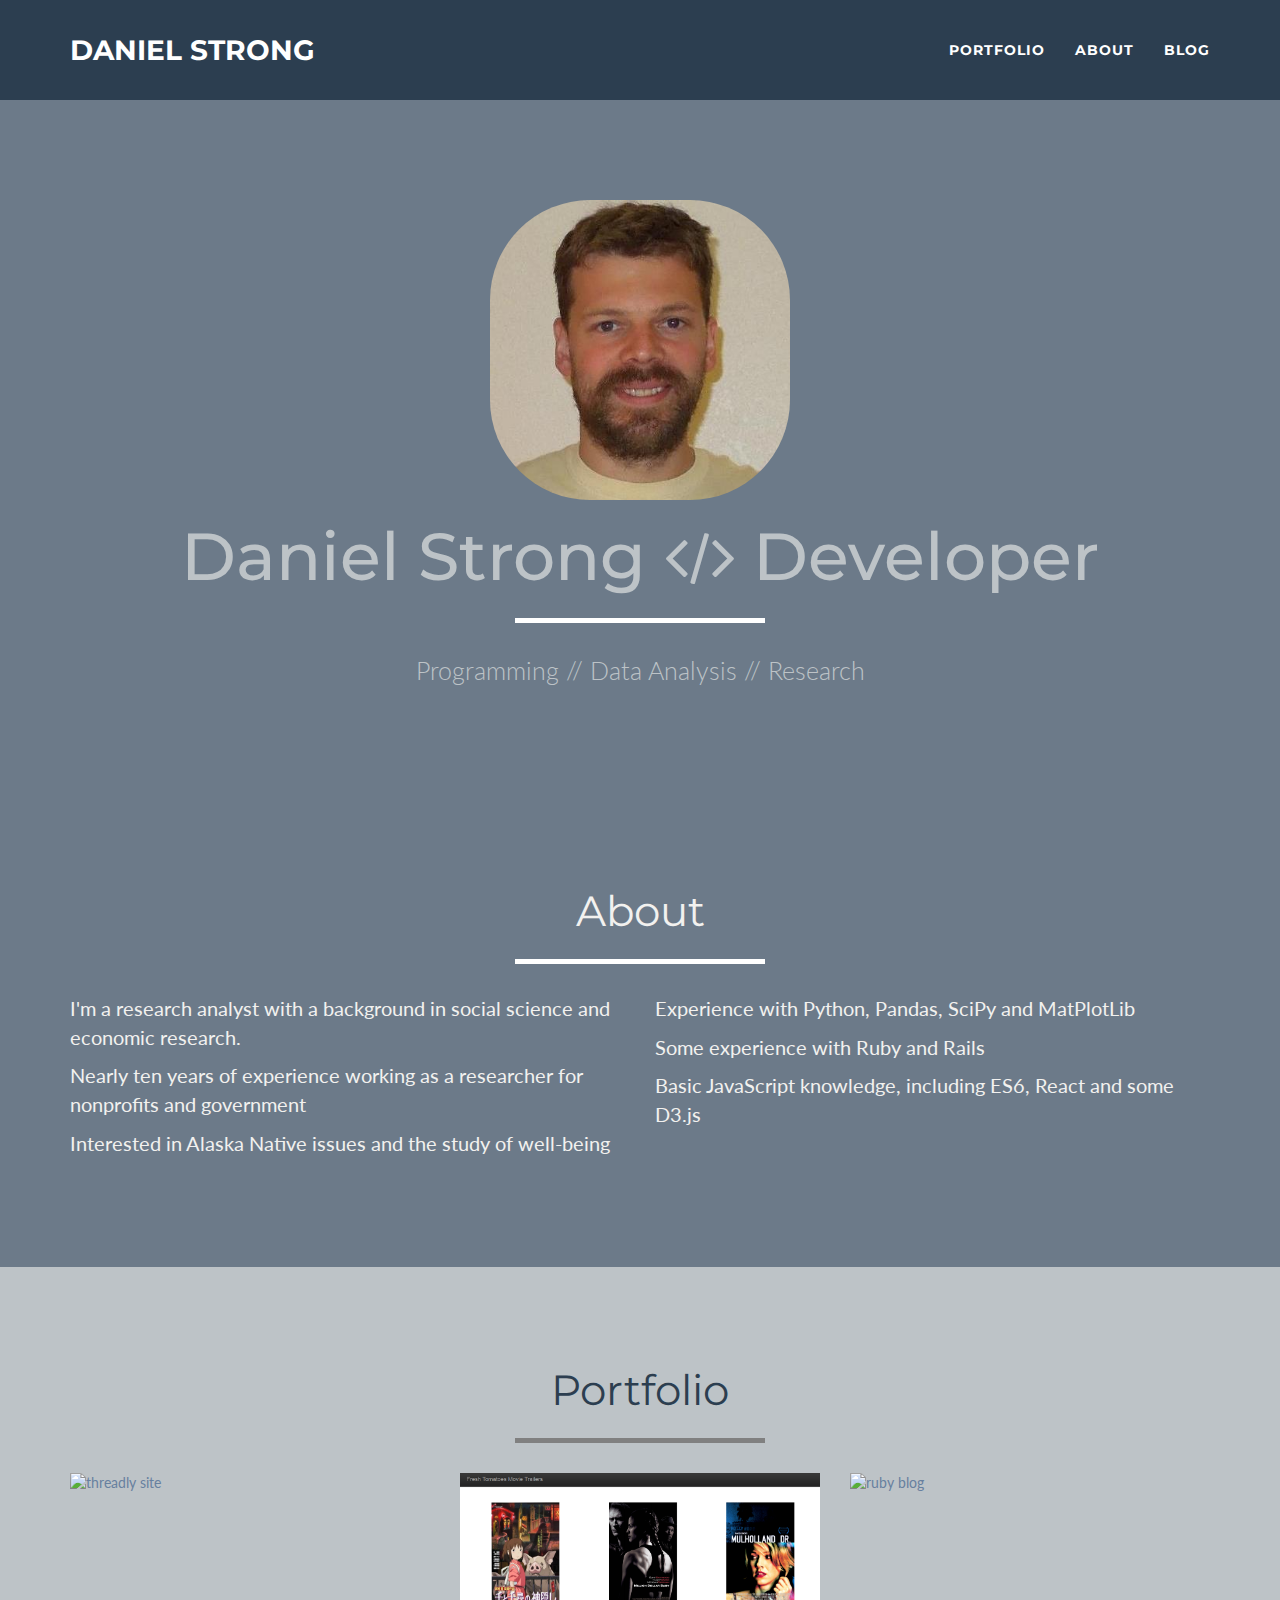
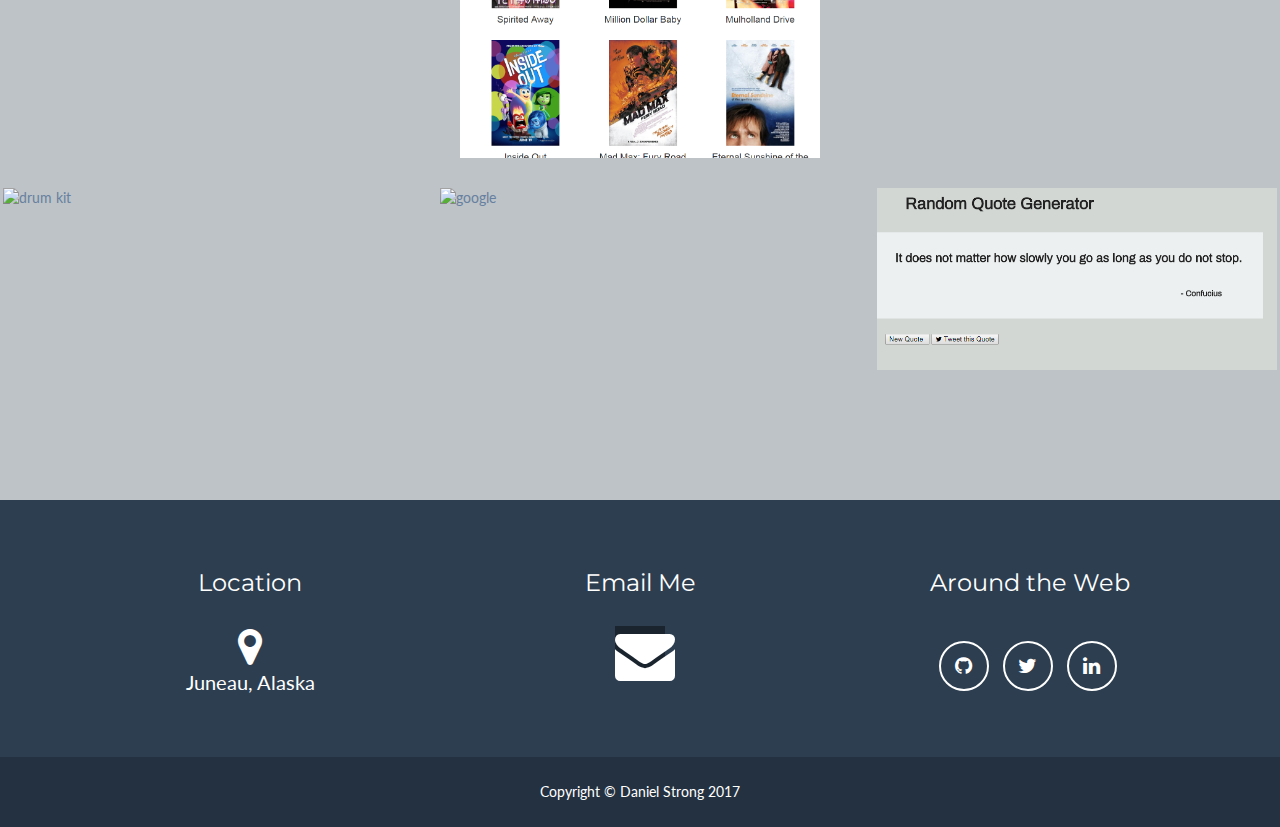
==== commit b9171f85: "Update index.html" ====
--- a/index.html
+++ b/index.html
@@ -85,6 +85,30 @@
         </div>
     </header>
 
+    <!-- About Section -->
+    <section class="success" id="about">
+        <div class="container">
+            <div class="row">
+                <div class="col-lg-12 text-center">
+                    <h2>About</h2>
+                    <hr class="star-light">
+                </div>
+            </div>
+            <div class="row">
+                <div class="col-md-6">
+                    <p>I'm a research analyst with a background in social science and economic research.</p>
+                    <p>Nearly ten years of experience working as a researcher for nonprofits and government</p>
+                    <p>Interested in Alaska Native issues and the study of well-being</p>
+                </div>
+                <div class="col-md-6">
+                    <p>Experience with Python, Pandas, SciPy and MatPlotLib</p>
+                    <p>Some experience with Ruby and Rails</p>
+                    <p>Basic JavaScript knowledge, including ES6, React and some D3.js</p>
+                </div>
+            </div>
+        </div>
+    </section>
+    
     <!-- Portfolio Grid Section -->
     <section id="portfolio">
         <div class="container">
@@ -158,30 +182,6 @@
                         </div>
                         <img src="img/portfolio/random_code.png" class="img-responsive" alt="html5 site">
                     </a>
-                </div>
-            </div>
-        </div>
-    </section>
-
-    <!-- About Section -->
-    <section class="success" id="about">
-        <div class="container">
-            <div class="row">
-                <div class="col-lg-12 text-center">
-                    <h2>About</h2>
-                    <hr class="star-light">
-                </div>
-            </div>
-            <div class="row">
-                <div class="col-md-6">
-                    <p>I'm a research analyst with a background in social science and economic research.</p>
-                    <p>Nearly ten years of experience working as a researcher for nonprofits and government</p>
-                    <p>Interested in Alaska Native issues and the study of well-being</p>
-                </div>
-                <div class="col-md-6">
-                    <p>Experience with Python, Pandas, SciPy and MatPlotLib</p>
-                    <p>Some experience with Ruby and Rails</p>
-                    <p>Basic JavaScript knowledge, including ES6, React and some D3.js</p>
                 </div>
             </div>
         </div>
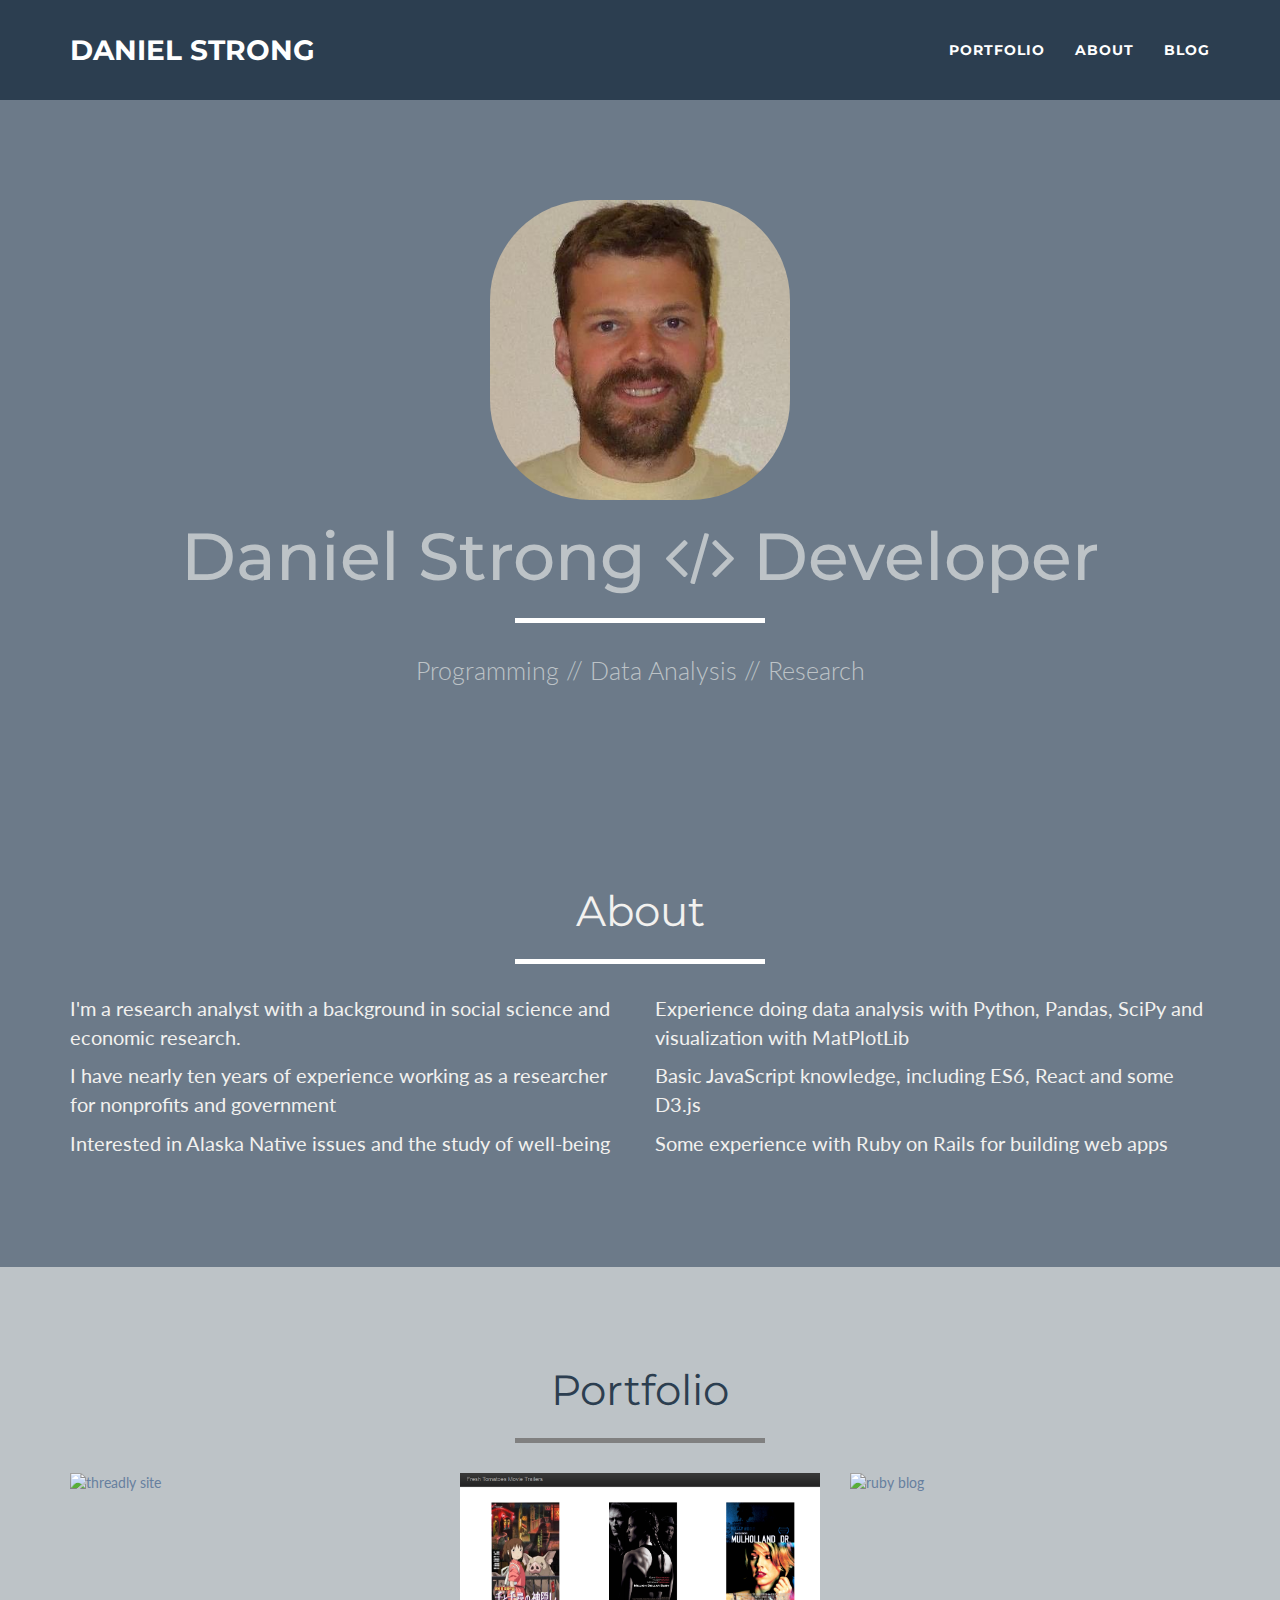
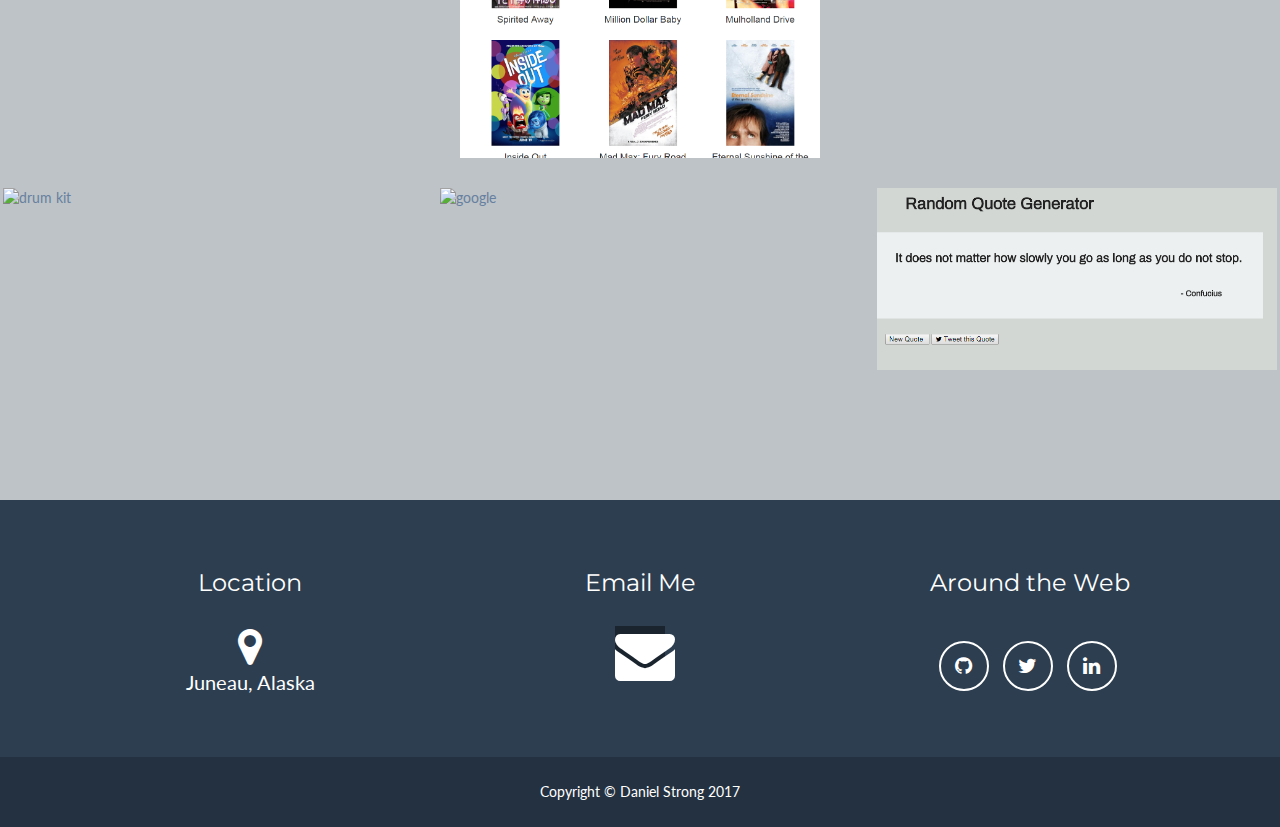
==== commit 5f9e15b2: "Update index.html" ====
--- a/index.html
+++ b/index.html
@@ -97,13 +97,13 @@
             <div class="row">
                 <div class="col-md-6">
                     <p>I'm a research analyst with a background in social science and economic research.</p>
-                    <p>Nearly ten years of experience working as a researcher for nonprofits and government</p>
+                    <p>I have nearly ten years of experience working as a researcher for nonprofits and government</p>
                     <p>Interested in Alaska Native issues and the study of well-being</p>
                 </div>
                 <div class="col-md-6">
-                    <p>Experience with Python, Pandas, SciPy and MatPlotLib</p>
-                    <p>Some experience with Ruby and Rails</p>
+                    <p>Experience doing data analysis with Python, Pandas, SciPy and visualization with MatPlotLib</p>
                     <p>Basic JavaScript knowledge, including ES6, React and some D3.js</p>
+                    <p>Some experience with Ruby on Rails for building web apps</p>
                 </div>
             </div>
         </div>
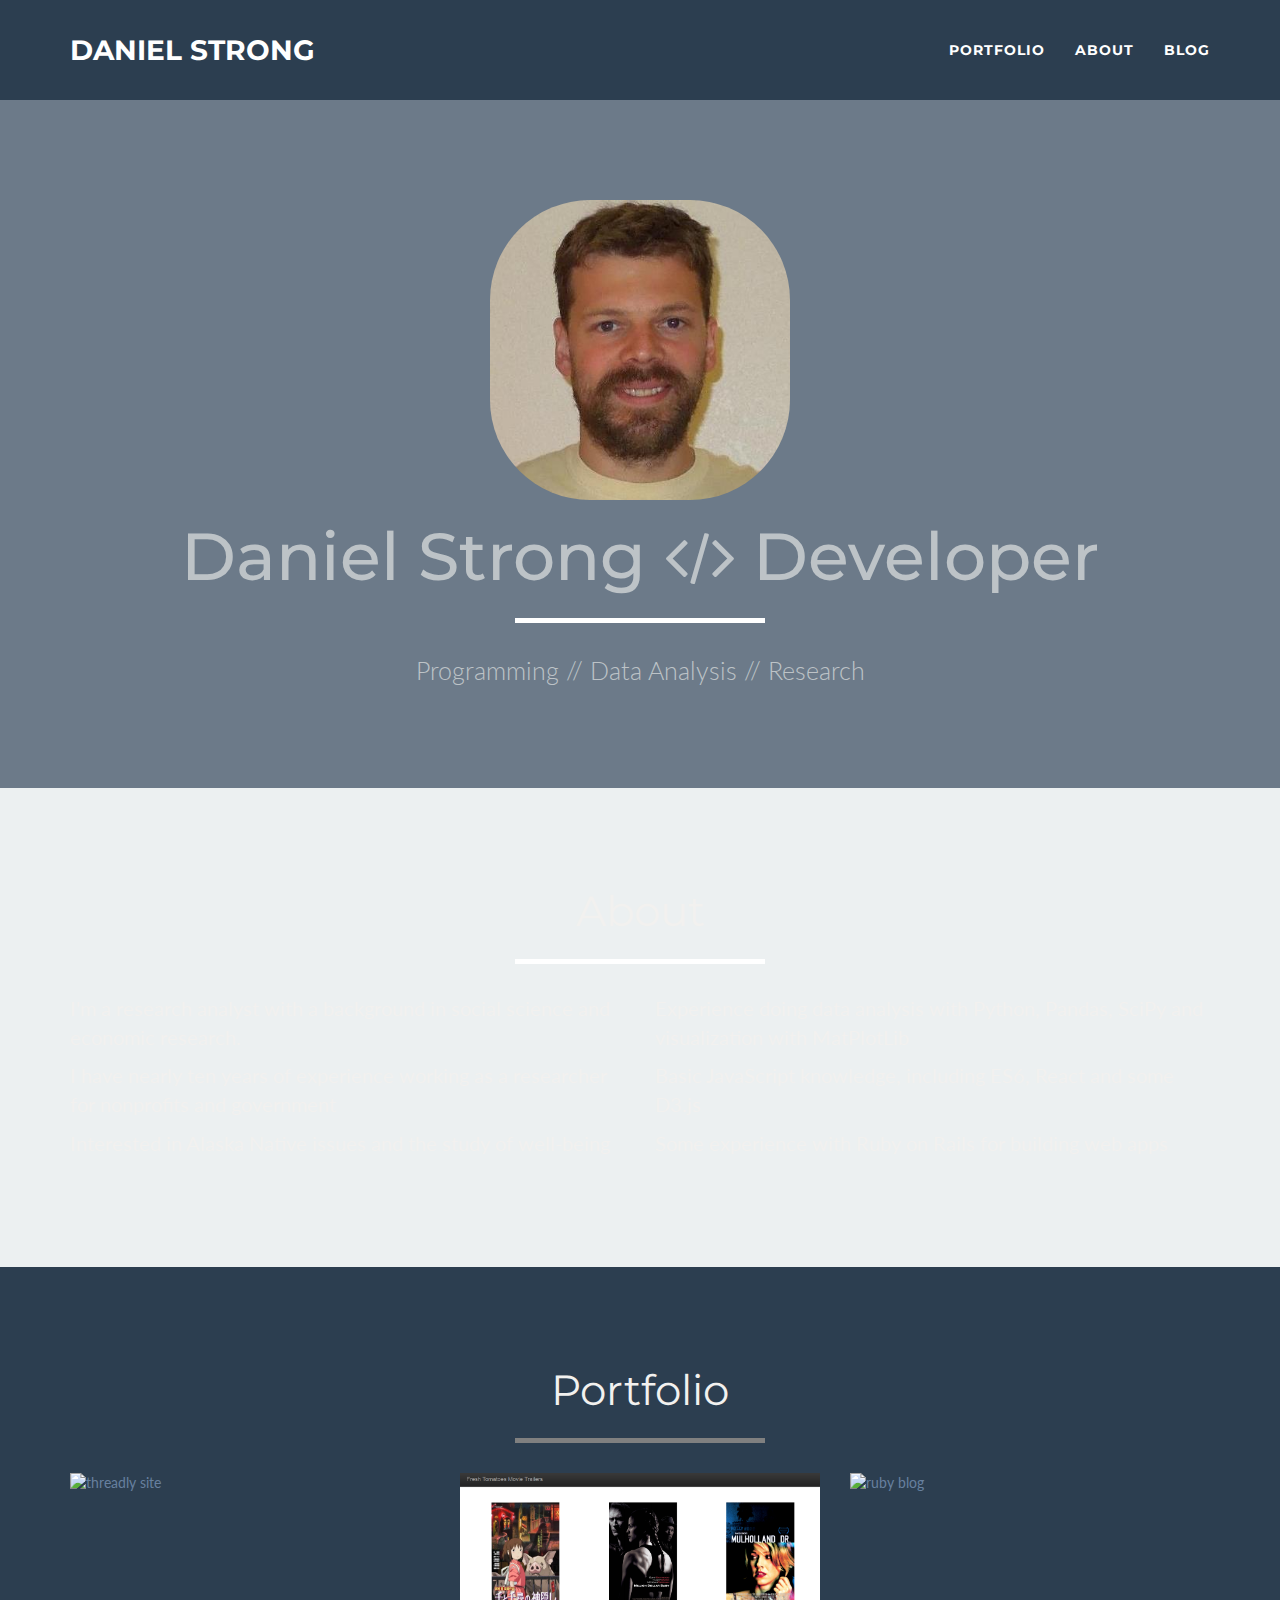
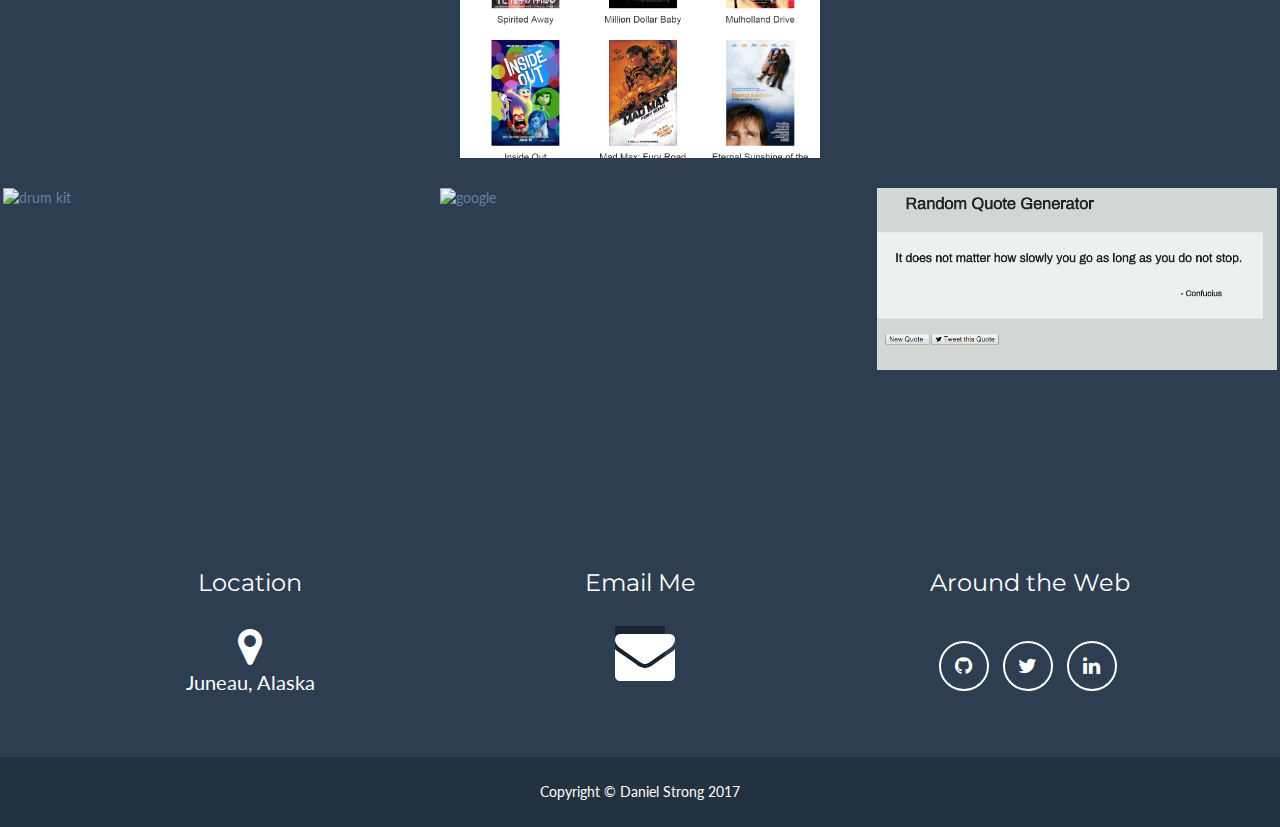
==== commit b9ea2200: "Update index.html" ====
--- a/index.html
+++ b/index.html
@@ -468,7 +468,7 @@
     <script src="vendor/bootstrap/js/bootstrap.min.js"></script>
 
     <!-- Plugin JavaScript -->
-    <script src="https://cdnjs.cloudflare.com/ajax/libs/jquery-easing/1.3/jquery.easing.min.js"></script>
+    <!-- <script src="https://cdnjs.cloudflare.com/ajax/libs/jquery-easing/1.3/jquery.easing.min.js"></script> -->
 
     <!-- Contact Form JavaScript -->
     <script src="js/jqBootstrapValidation.js"></script>
--- a/css/freelancer.css
+++ b/css/freelancer.css
@@ -191,8 +191,8 @@
   font-size: 3em;
 }
 section.success {
-  background: #6C7A89; // Lynch
-  color: #E4F1FE;
+  background: #ecf0f1;
+  color: #2C3E50; /*  #E4F1FE; */
 }
 @media (max-width: 767px) {
   section {
@@ -203,8 +203,8 @@
   }
 }
 #portfolio {
-  background: #BDC3C7; /* Silver Sand */
-  color: #2C3E50;
+  background: #2C3E50; /* #BDC3C7 Silver Sand */
+  color: #F2F1EF; /* #2C3E50; */
 }
 
 #portfolio .portfolio-item {
@@ -218,7 +218,7 @@
   margin: 0 auto;
 }
 #portfolio .portfolio-item .portfolio-link .caption {
-  background: #ECF0F1; // Porcelain BDC3C7
+  background: #6C7A89; // Lynch #ECF0F1 Porcelain BDC3C7
   position: absolute;
   width: 100%;
   height: 100%;
